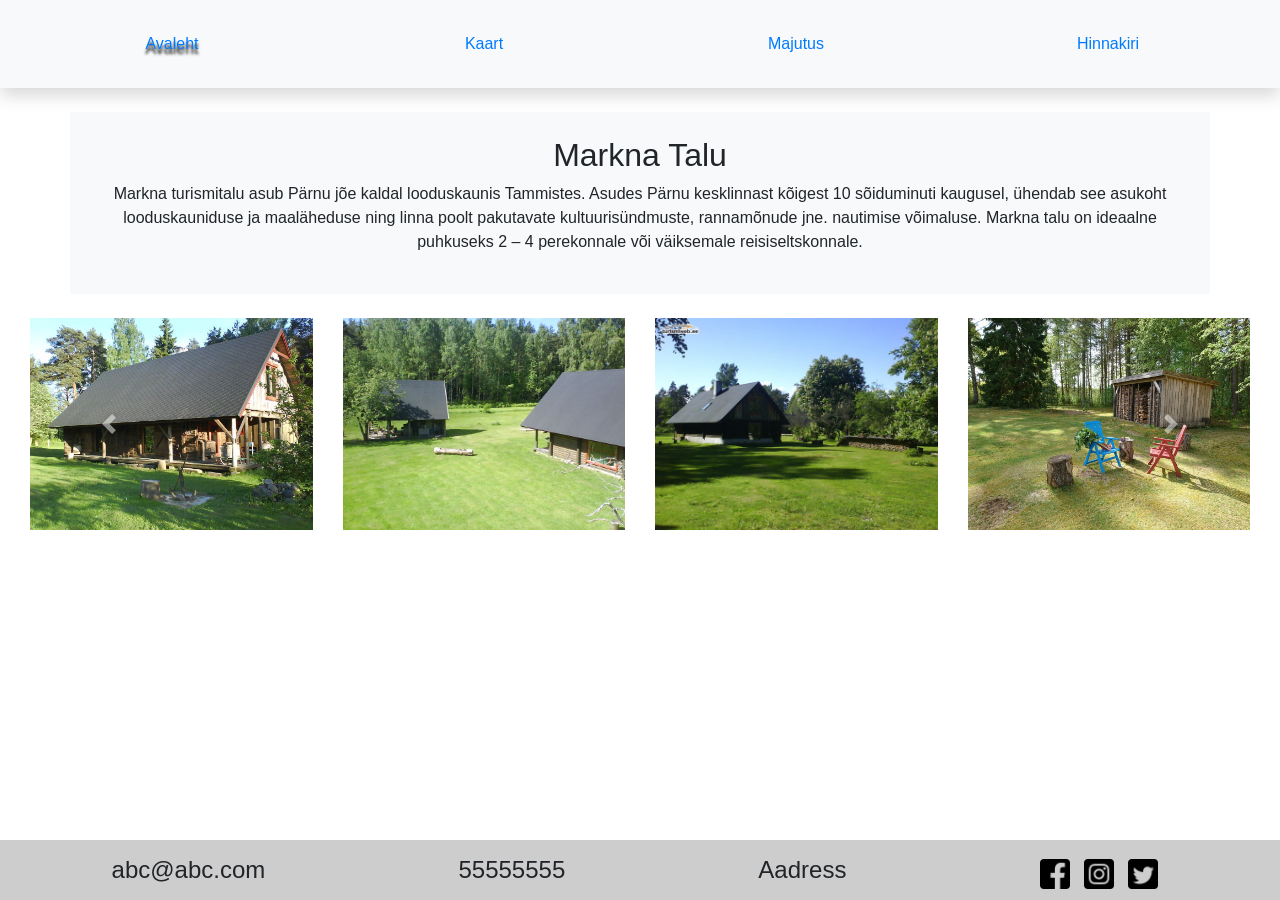
==== avaleht.html @ 1221257d "carousel fixed" ====
<!DOCTYPE html>
<html lang="en">
<head>
    <meta charset="UTF-8">
    <meta http-equiv="X-UA-Compatible" content="IE=edge">
    <meta name="viewport" content="width=device-width, initial-scale=1.0">
    <title>Avaleht</title>
    <!-- Bootstrap CSS -->
    <link rel="stylesheet" href="https://stackpath.bootstrapcdn.com/bootstrap/4.3.1/css/bootstrap.min.css" integrity="sha384-ggOyR0iXCbMQv3Xipma34MD+dH/1fQ784/j6cY/iJTQUOhcWr7x9JvoRxT2MZw1T" crossorigin="anonymous"> 
    <link rel="stylesheet" href="https://cdnjs.cloudflare.com/ajax/libs/font-awesome/4.7.0/css/font-awesome.min.css">
    <!-- Enda CSS -->
    <link rel="stylesheet" href="style.css">
</head>
<body>
    <nav class="navbar navbar-expand-lg navbar-light bg-light shadow">
        <li id="activelink" class="nav-item col-lg-3 my-3 text-center"><a class="nav-link" href="#">Avaleht</a></li>
        <li class="nav-item col-lg-3 my-3 text-center"><a class="nav-link" href="kaart.html">Kaart</a></li>
        <li class="nav-item col-lg-3 my-3 text-center"><a class="nav-link" href="majutus.html">Majutus</a></li>
        <li class="nav-item col-lg-3 my-3 text-center"><a class="nav-link" href="hinnakiri.html">Hinnakiri</a></li>
    </nav>
    <section>
        <div class="container p-4 my-4 bg-light text-black">
            <h2 class="h mb-6 text-center">Markna Talu</h2>
            <div class="col-md-12 mb-12 text-center">
                <p>Markna turismitalu asub Pärnu jõe kaldal looduskaunis Tammistes. Asudes Pärnu kesklinnast kõigest 10 sõiduminuti kaugusel, ühendab see asukoht looduskauniduse ja maaläheduse ning linna poolt pakutavate  kultuurisündmuste, rannamõnude jne. nautimise võimaluse.
                    Markna talu on ideaalne puhkuseks  2 – 4  perekonnale või väiksemale reisiseltskonnale.</p>
            </div>
        </div>
    </section>

    <div class="top-content">
        <div class="container-fluid">
            <div id="carousel-example" class="carousel slide" data-ride="carousel">
                <div class="carousel-inner row w-100 mx-auto" role="listbox">
                    <div class="carousel-item col-12 col-sm-6 col-md-4 col-lg-3 active">
                        <img src="images/markna1.jpg" class="img-fluid mx-auto d-block" alt="img1">
                    </div>
                    <div class="carousel-item col-12 col-sm-6 col-md-4 col-lg-3">
                        <img src="images/markna8.jpg" class="img-fluid mx-auto d-block" alt="img2">
                    </div>
                    <div class="carousel-item col-12 col-sm-6 col-md-4 col-lg-3">
                        <img src="images/markna3.jpg" class="img-fluid mx-auto d-block" alt="img3">
                    </div>
                    <div class="carousel-item col-12 col-sm-6 col-md-4 col-lg-3">
                        <img src="images/markna4.jpg" class="img-fluid mx-auto d-block" alt="img4">
                    </div>
                    <div class="carousel-item col-12 col-sm-6 col-md-4 col-lg-3">
                        <img src="images/markna5.jpg" class="img-fluid mx-auto d-block" alt="img5">
                    </div>
                    <div class="carousel-item col-12 col-sm-6 col-md-4 col-lg-3">
                        <img src="images/markna2.jpg" class="img-fluid mx-auto d-block" alt="img6">
                    </div>
                    <div class="carousel-item col-12 col-sm-6 col-md-4 col-lg-3">
                        <img src="images/markna6.jpg" class="img-fluid mx-auto d-block" alt="img7">
                    </div>
                    <div class="carousel-item col-12 col-sm-6 col-md-4 col-lg-3">
                        <img src="images/markna7.jpg" class="img-fluid mx-auto d-block" alt="img8">
                    </div>
                </div>
                <a class="carousel-control-prev" href="#carousel-example" role="button" data-slide="prev">
                    <span class="carousel-control-prev-icon" aria-hidden="true"></span>
                    <span class="sr-only">Previous</span>
                </a>
                <a class="carousel-control-next" href="#carousel-example" role="button" data-slide="next">
                    <span class="carousel-control-next-icon" aria-hidden="true"></span>
                    <span class="sr-only">Next</span>
                </a>
            </div>
        </div>
    </div>
    <footer class="footer text-lg-start fixed-bottom">
        <div class="container-fluid">
            <div class="d-flex flex-row justify-content-around">
                <!-- TODO! --->
                <div class="p-3 align-self-center text-center">
                    <h4>abc@abc.com</h4>
                </div>
                <div class="p-3 align-self-center text-center">
                    <h4>55555555</h4>
                </div>
                <div class="p-3 align-self-center text-center">
                    <h4>Aadress</h4>
                </div>
                <div class="p-3 align-self-center">
                    
                    <a class="social-logo" href="fb.com">
                        <img src="images/facebook.png" alt="facebook">
                    </a>
                    <a class="social-logo" href="instagram.com">
                        <img src="images/instagram.png" alt="instagram">
                    </a>
                    <a class="social-logo" href="twitter.com">
                        <img src="images/twitter.png" alt="twitter">
                    </a>
                </div>
            </div>
        </div>
    </footer>  
    <script src="https://ajax.googleapis.com/ajax/libs/jquery/3.6.0/jquery.min.js"></script>
    <script src="https://cdnjs.cloudflare.com/ajax/libs/popper.js/1.14.6/umd/popper.min.js" integrity="sha384-wHAiFfRlMFy6i5SRaxvfOCifBUQy1xHdJ/yoi7FRNXMRBu5WHdZYu1hA6ZOblgut" crossorigin="anonymous"></script>
	<script src="https://stackpath.bootstrapcdn.com/bootstrap/4.2.1/js/bootstrap.min.js" integrity="sha384-B0UglyR+jN6CkvvICOB2joaf5I4l3gm9GU6Hc1og6Ls7i6U/mkkaduKaBhlAXv9k" crossorigin="anonymous"></script>
    <script>
        jQuery(document).ready(function() {
        $('#carousel-example').on('slide.bs.carousel', function (e) {
            /*
                CC 2.0 License Iatek LLC 2018 - Attribution required
            */
            var $e = $(e.relatedTarget);
            var idx = $e.index();
            var itemsPerSlide = 5;
            var totalItems = $('.carousel-item').length;
        
            if (idx >= totalItems-(itemsPerSlide-1)) {
                var it = itemsPerSlide - (totalItems - idx);
                for (var i=0; i<it; i++) {
                    // append slides to end
                    if (e.direction=="left") {
                        $('.carousel-item').eq(i).appendTo('.carousel-inner');
                    }
                    else {
                        $('.carousel-item').eq(0).appendTo('.carousel-inner');
                    }
                }
            }
        });
        });
    </script>

</body>
</html>
---- style.css ----
html {
    height: 100%;
}

li {
    display: inline;
}

.footer {
    background-color: #CDCDCD;
    height: 60px;
    position: fixed;
    bottom: 0;
    width: 100%;
}
.social-logo img{
    width: 30px;
    height: auto;
    margin-right: 10px;
}

table {
    border-collapse: separate;
    border-spacing: 3em;
    width: 50%;
}

td, th {
    margin-left: 100px;
    width: 25em;
    text-align: center;
}

#maps {
    position: relative;
    /*top: 0px;
    bottom:60px;*/
    width:100%;
    height:500px;
    border:0;
}

#activelink {
    text-shadow: 0px 5px 3px black;
}

@media (min-width: 768px) and (max-width: 991px) {
    /* Show 4th slide on md if col-md-4*/
    .carousel-inner .active.col-md-4.carousel-item + .carousel-item + .carousel-item + .carousel-item {
        position: absolute;
        top: 0;
        right: -33.3333%;  /*change this with javascript in the future*/
        z-index: -1;
        display: block;
        visibility: visible;
    }
}
@media (min-width: 576px) and (max-width: 768px) {
    /* Show 3rd slide on sm if col-sm-6*/
    .carousel-inner .active.col-sm-6.carousel-item + .carousel-item + .carousel-item {
        position: absolute;
        top: 0;
        right: -50%;  /*change this with javascript in the future*/
        z-index: -1;
        display: block;
        visibility: visible;
    }
}
@media (min-width: 576px) {
    .carousel-item {
        margin-right: 0;
    }
    /* show 2 items */
    .carousel-inner .active + .carousel-item {
        display: block;
    }
    .carousel-inner .carousel-item.active:not(.carousel-item-right):not(.carousel-item-left),
    .carousel-inner .carousel-item.active:not(.carousel-item-right):not(.carousel-item-left) + .carousel-item {
        transition: none;
    }
    .carousel-inner .carousel-item-next {
        position: relative;
        transform: translate3d(0, 0, 0);
    }
    /* left or forward direction */
    .active.carousel-item-left + .carousel-item-next.carousel-item-left,
    .carousel-item-next.carousel-item-left + .carousel-item,
    .carousel-item-next.carousel-item-left + .carousel-item + .carousel-item {
        position: relative;
        transform: translate3d(-100%, 0, 0);
        visibility: visible;
    }
    /* farthest right hidden item must be also positioned for animations */
    .carousel-inner .carousel-item-prev.carousel-item-right {
        position: absolute;
        top: 0;
        left: 0;
        z-index: -1;
        display: block;
        visibility: visible;
    }
    /* right or prev direction */
    .active.carousel-item-right + .carousel-item-prev.carousel-item-right,
    .carousel-item-prev.carousel-item-right + .carousel-item,
    .carousel-item-prev.carousel-item-right + .carousel-item + .carousel-item {
        position: relative;
        transform: translate3d(100%, 0, 0);
        visibility: visible;
        display: block;
        visibility: visible;
    }
}
/* MD */
@media (min-width: 768px) {
    /* show 3rd of 3 item slide */
    .carousel-inner .active + .carousel-item + .carousel-item {
        display: block;
    }
    .carousel-inner .carousel-item.active:not(.carousel-item-right):not(.carousel-item-left) + .carousel-item + .carousel-item {
        transition: none;
    }
    .carousel-inner .carousel-item-next {
        position: relative;
        transform: translate3d(0, 0, 0);
    }
    /* left or forward direction */
    .carousel-item-next.carousel-item-left + .carousel-item + .carousel-item + .carousel-item {
        position: relative;
        transform: translate3d(-100%, 0, 0);
        visibility: visible;
    }
    /* right or prev direction */
    .carousel-item-prev.carousel-item-right + .carousel-item + .carousel-item + .carousel-item {
        position: relative;
        transform: translate3d(100%, 0, 0);
        visibility: visible;
        display: block;
        visibility: visible;
    }
}
/* LG */
@media (min-width: 991px) {
    /* show 4th item */
    .carousel-inner .active + .carousel-item + .carousel-item + .carousel-item {
        display: block;
    }
    .carousel-inner .carousel-item.active:not(.carousel-item-right):not(.carousel-item-left) + .carousel-item + .carousel-item + .carousel-item {
        transition: none;
    }
    /* Show 5th slide on lg if col-lg-3 */
    .carousel-inner .active.col-lg-3.carousel-item + .carousel-item + .carousel-item + .carousel-item + .carousel-item {
        position: absolute;
        top: 0;
        right: -25%;  /*change this with javascript in the future*/
        z-index: -1;
        display: block;
        visibility: visible;
    }
    /* left or forward direction */
    .carousel-item-next.carousel-item-left + .carousel-item + .carousel-item + .carousel-item + .carousel-item {
        position: relative;
        transform: translate3d(-100%, 0, 0);
        visibility: visible;
    }
    /* right or prev direction //t - previous slide direction last item animation fix */
    .carousel-item-prev.carousel-item-right + .carousel-item + .carousel-item + .carousel-item + .carousel-item {
        position: relative;
        transform: translate3d(100%, 0, 0);
        visibility: visible;
        display: block;
        visibility: visible;
    }
}
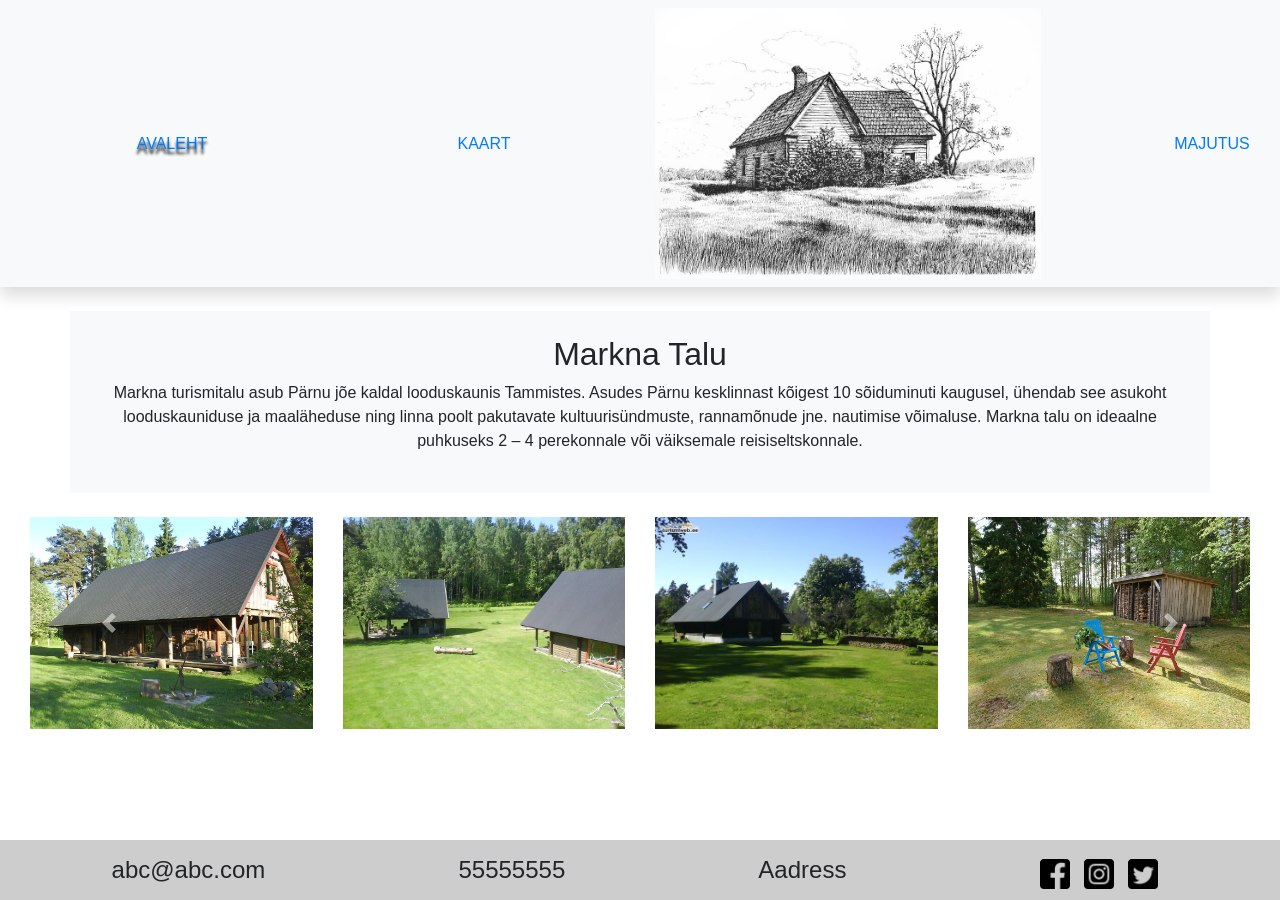
==== commit 7e533780: "header fix" ====
--- a/avaleht.html
+++ b/avaleht.html
@@ -13,10 +13,13 @@
 </head>
 <body>
     <nav class="navbar navbar-expand-lg navbar-light bg-light shadow">
-        <li id="activelink" class="nav-item col-lg-3 my-3 text-center"><a class="nav-link" href="#">Avaleht</a></li>
-        <li class="nav-item col-lg-3 my-3 text-center"><a class="nav-link" href="kaart.html">Kaart</a></li>
-        <li class="nav-item col-lg-3 my-3 text-center"><a class="nav-link" href="majutus.html">Majutus</a></li>
-        <li class="nav-item col-lg-3 my-3 text-center"><a class="nav-link" href="hinnakiri.html">Hinnakiri</a></li>
+        <li id="activelink" class="nav-item col-lg-3 my-3 text-center"><a class="nav-link" href="#">AVALEHT</a></li>
+        <li class="nav-item col-lg-3 my-3 text-center"><a class="nav-link" href="kaart.html">KAART</a></li>
+        <li class="nav-item col-lg-4 text-center">
+            <img class="nav-pic" src="images/talumaja.jpg" alt="talumaja">
+        </li>
+        <li class="nav-item col-lg-3 my-3 text-center"><a class="nav-link" href="majutus.html">MAJUTUS</a></li>
+        <li class="nav-item col-lg-3 my-3 text-center"><a class="nav-link" href="hinnakiri.html">HINNAKIRI</a></li>
     </nav>
     <section>
         <div class="container p-4 my-4 bg-light text-black">
--- a/style.css
+++ b/style.css
@@ -5,6 +5,7 @@
 li {
     display: inline;
 }
+
 
 .footer {
     background-color: #CDCDCD;
@@ -42,6 +43,10 @@
 
 #activelink {
     text-shadow: 0px 5px 3px black;
+}
+.nav-pic {
+    width: 100%;
+    height: auto;
 }
 
 @media (min-width: 768px) and (max-width: 991px) {
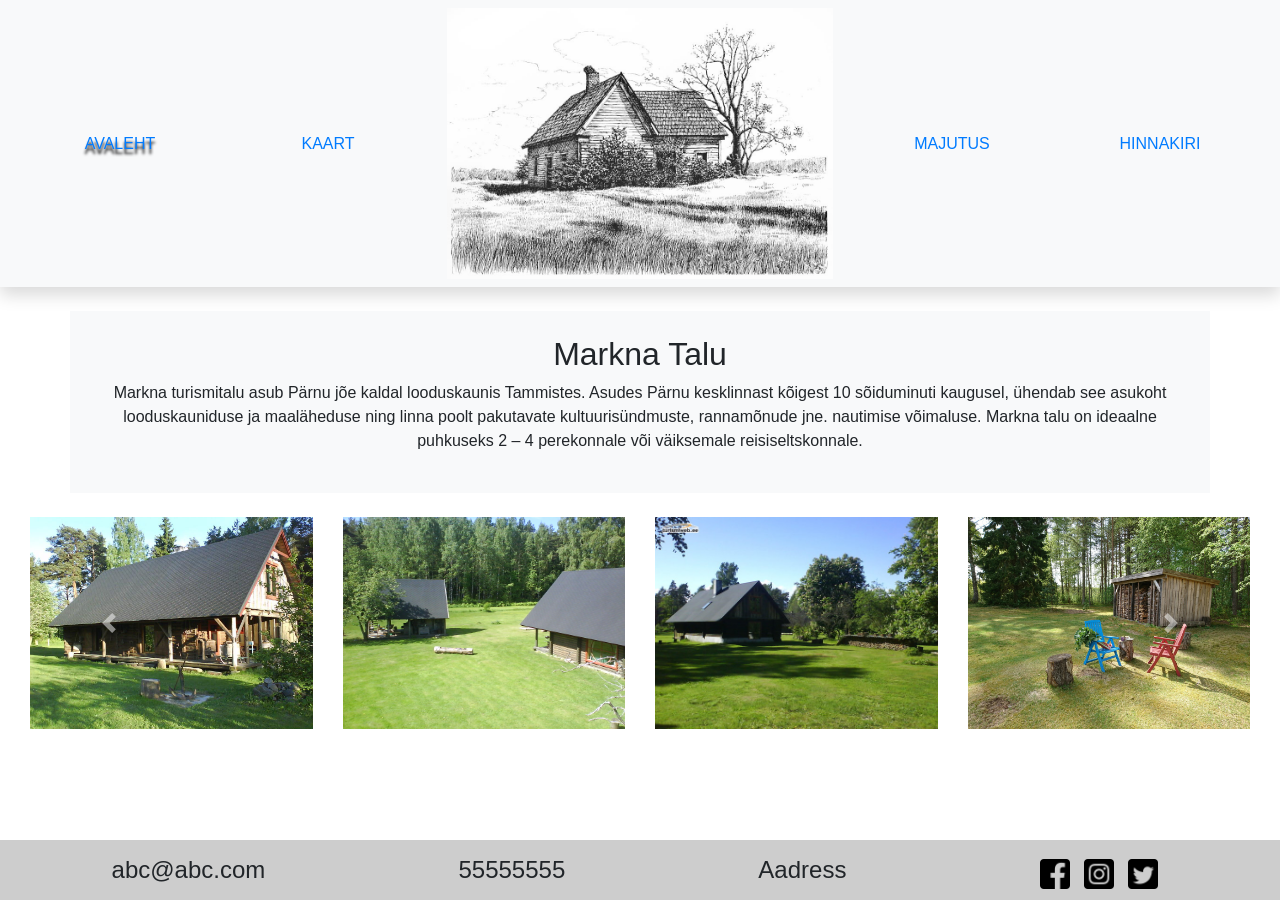
==== commit 95b52f48: "navbar" ====
--- a/avaleht.html
+++ b/avaleht.html
@@ -13,13 +13,13 @@
 </head>
 <body>
     <nav class="navbar navbar-expand-lg navbar-light bg-light shadow">
-        <li id="activelink" class="nav-item col-lg-3 my-3 text-center"><a class="nav-link" href="#">AVALEHT</a></li>
-        <li class="nav-item col-lg-3 my-3 text-center"><a class="nav-link" href="kaart.html">KAART</a></li>
+        <li id="activelink" class="nav-item col-lg-2 text-center"><a class="nav-link" href="#">AVALEHT</a></li>
+        <li class="nav-item col-lg-2 text-center"><a class="nav-link" href="kaart.html">KAART</a></li>
         <li class="nav-item col-lg-4 text-center">
             <img class="nav-pic" src="images/talumaja.jpg" alt="talumaja">
         </li>
-        <li class="nav-item col-lg-3 my-3 text-center"><a class="nav-link" href="majutus.html">MAJUTUS</a></li>
-        <li class="nav-item col-lg-3 my-3 text-center"><a class="nav-link" href="hinnakiri.html">HINNAKIRI</a></li>
+        <li class="nav-item col-lg-2 text-center"><a class="nav-link" href="majutus.html">MAJUTUS</a></li>
+        <li class="nav-item col-lg-2 text-center"><a class="nav-link" href="hinnakiri.html">HINNAKIRI</a></li>
     </nav>
     <section>
         <div class="container p-4 my-4 bg-light text-black">
@@ -105,9 +105,7 @@
     <script>
         jQuery(document).ready(function() {
         $('#carousel-example').on('slide.bs.carousel', function (e) {
-            /*
-                CC 2.0 License Iatek LLC 2018 - Attribution required
-            */
+            
             var $e = $(e.relatedTarget);
             var idx = $e.index();
             var itemsPerSlide = 5;
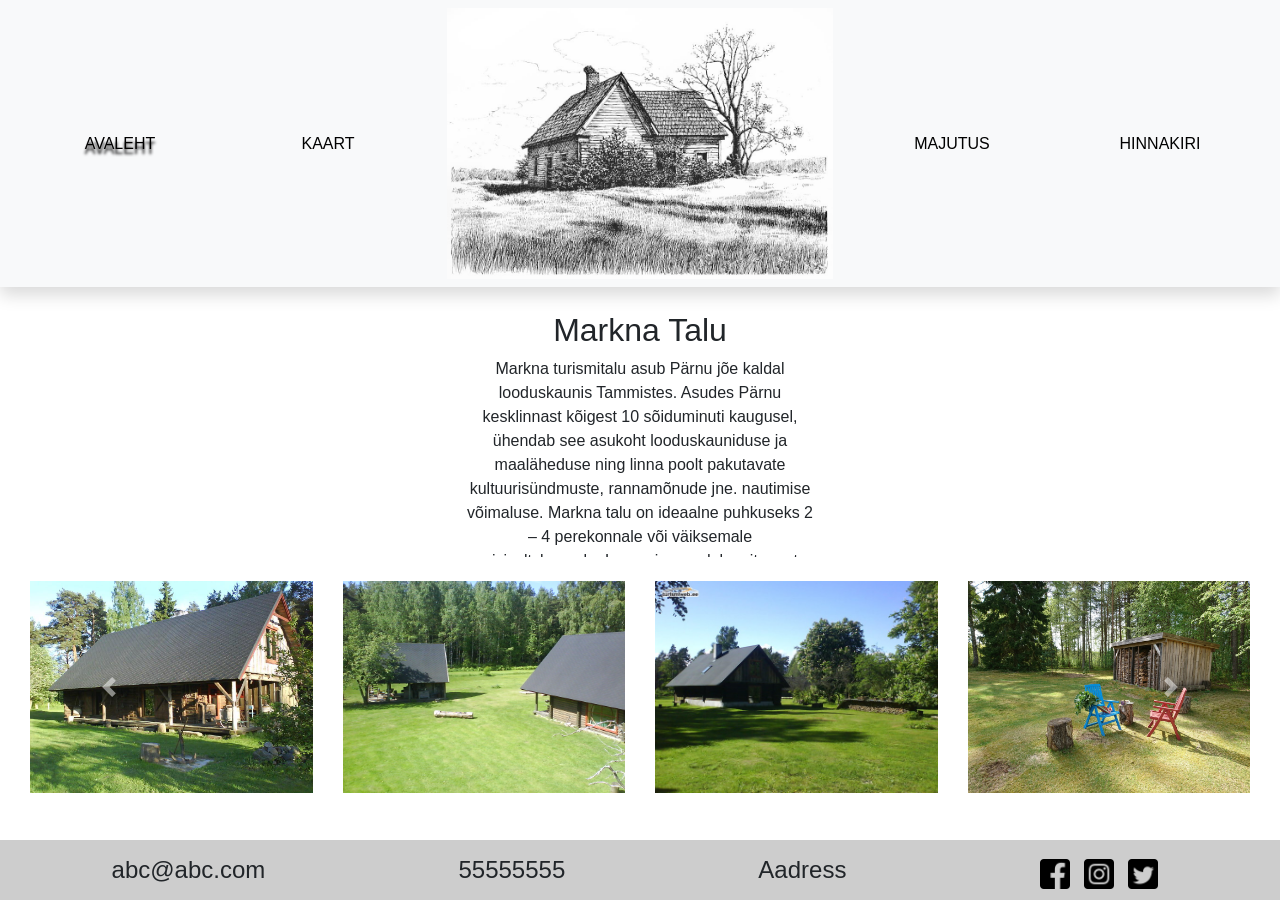
==== commit 32c844ac: "scroll to front-page" ====
--- a/avaleht.html
+++ b/avaleht.html
@@ -22,11 +22,13 @@
         <li class="nav-item col-lg-2 text-center"><a class="nav-link" href="hinnakiri.html">HINNAKIRI</a></li>
     </nav>
     <section>
-        <div class="container p-4 my-4 bg-light text-black">
+        <div class="container my-4 text-black">
             <h2 class="h mb-6 text-center">Markna Talu</h2>
-            <div class="col-md-12 mb-12 text-center">
-                <p>Markna turismitalu asub Pärnu jõe kaldal looduskaunis Tammistes. Asudes Pärnu kesklinnast kõigest 10 sõiduminuti kaugusel, ühendab see asukoht looduskauniduse ja maaläheduse ning linna poolt pakutavate  kultuurisündmuste, rannamõnude jne. nautimise võimaluse.
-                    Markna talu on ideaalne puhkuseks  2 – 4  perekonnale või väiksemale reisiseltskonnale.</p>
+            <div class="row justify-content-center">
+                <div class="scroll col-md-4 mb-12 text-center">
+                    <p>Markna turismitalu asub Pärnu jõe kaldal looduskaunis Tammistes. Asudes Pärnu kesklinnast kõigest 10 sõiduminuti kaugusel, ühendab see asukoht looduskauniduse ja maaläheduse ning linna poolt pakutavate  kultuurisündmuste, rannamõnude jne. nautimise võimaluse.
+                        Markna talu on ideaalne puhkuseks  2 – 4  perekonnale või väiksemale reisiseltskonnale. Lorem ipsum dolor sit amet, consectetur adipiscing elit. Praesent neque sem, luctus at ipsum nec, condimentum accumsan dui. Etiam ac mattis felis. Morbi pulvinar bibendum odio, a efficitur tellus sagittis vitae. Praesent venenatis mi quis magna consectetur, non feugiat lacus cursus. Donec ut dolor ut lectus dictum porta sit amet at nulla. Pellentesque habitant morbi tristique senectus et netus et malesuada fames ac turpis egestas. Nam laoreet, nibh nec eleifend dignissim, mauris augue accumsan ex, quis dignissim mauris diam eget felis. Aliquam tincidunt diam sed dignissim pharetra. </p>
+                </div>
             </div>
         </div>
     </section>
--- a/style.css
+++ b/style.css
@@ -5,7 +5,10 @@
 li {
     display: inline;
 }
-
+.nav-item a {
+    color: black;
+    
+}
 
 .footer {
     background-color: #CDCDCD;
@@ -47,6 +50,10 @@
 .nav-pic {
     width: 100%;
     height: auto;
+}
+.scroll {
+    height: 200px;
+    overflow: scroll;
 }
 
 @media (min-width: 768px) and (max-width: 991px) {
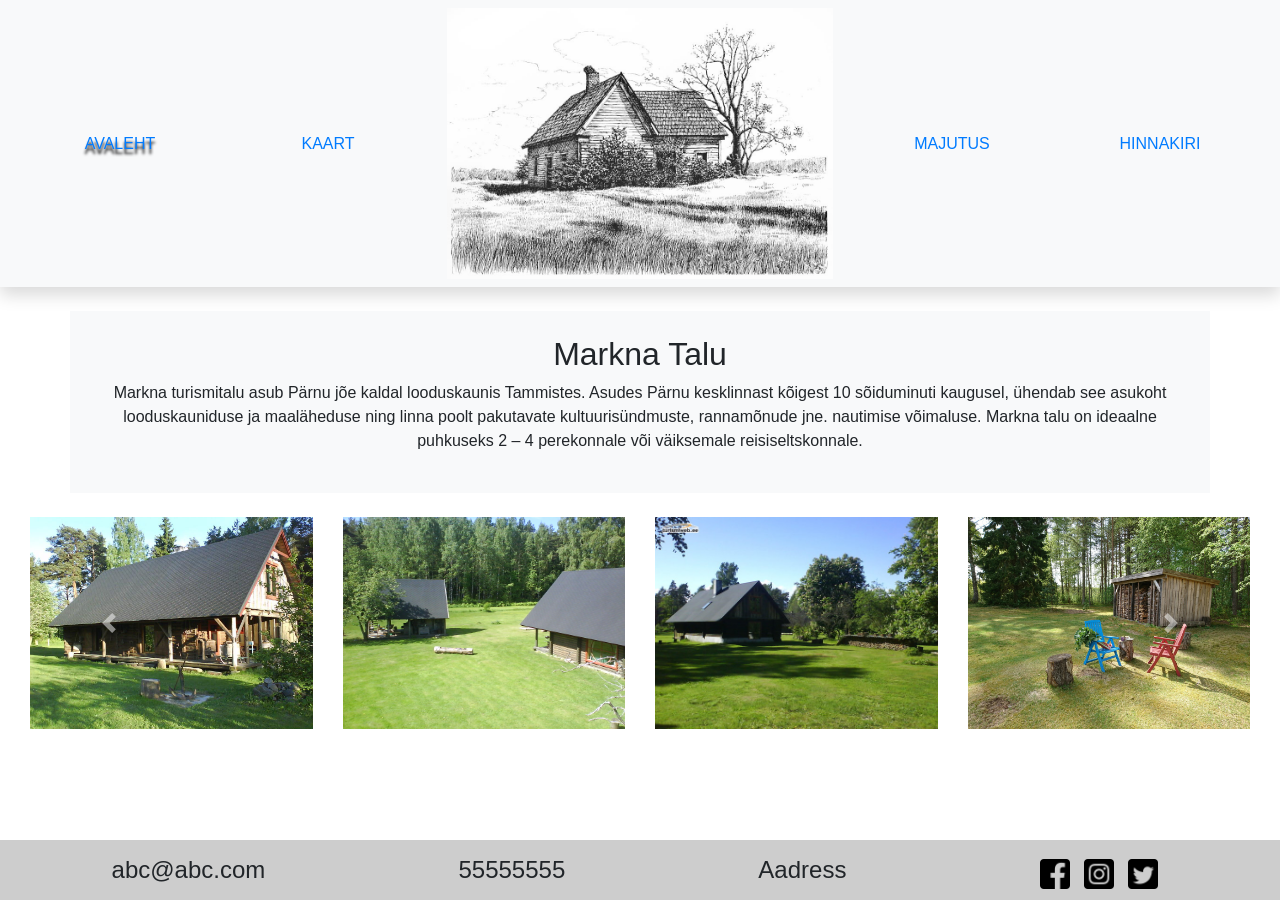
==== commit 6196f99b: "vertikaalne karusell on hullem kui pohmell" ====
--- a/avaleht.html
+++ b/avaleht.html
@@ -21,20 +21,19 @@
         <li class="nav-item col-lg-2 text-center"><a class="nav-link" href="majutus.html">MAJUTUS</a></li>
         <li class="nav-item col-lg-2 text-center"><a class="nav-link" href="hinnakiri.html">HINNAKIRI</a></li>
     </nav>
+    
     <section>
-        <div class="container my-4 text-black">
+        <div class="container p-4 my-4 bg-light text-black">
             <h2 class="h mb-6 text-center">Markna Talu</h2>
-            <div class="row justify-content-center">
-                <div class="scroll col-md-4 mb-12 text-center">
-                    <p>Markna turismitalu asub Pärnu jõe kaldal looduskaunis Tammistes. Asudes Pärnu kesklinnast kõigest 10 sõiduminuti kaugusel, ühendab see asukoht looduskauniduse ja maaläheduse ning linna poolt pakutavate  kultuurisündmuste, rannamõnude jne. nautimise võimaluse.
-                        Markna talu on ideaalne puhkuseks  2 – 4  perekonnale või väiksemale reisiseltskonnale. Lorem ipsum dolor sit amet, consectetur adipiscing elit. Praesent neque sem, luctus at ipsum nec, condimentum accumsan dui. Etiam ac mattis felis. Morbi pulvinar bibendum odio, a efficitur tellus sagittis vitae. Praesent venenatis mi quis magna consectetur, non feugiat lacus cursus. Donec ut dolor ut lectus dictum porta sit amet at nulla. Pellentesque habitant morbi tristique senectus et netus et malesuada fames ac turpis egestas. Nam laoreet, nibh nec eleifend dignissim, mauris augue accumsan ex, quis dignissim mauris diam eget felis. Aliquam tincidunt diam sed dignissim pharetra. </p>
-                </div>
+            <div class="col-md-12 mb-12 text-center">
+                <p>Markna turismitalu asub Pärnu jõe kaldal looduskaunis Tammistes. Asudes Pärnu kesklinnast kõigest 10 sõiduminuti kaugusel, ühendab see asukoht looduskauniduse ja maaläheduse ning linna poolt pakutavate  kultuurisündmuste, rannamõnude jne. nautimise võimaluse.
+                    Markna talu on ideaalne puhkuseks  2 – 4  perekonnale või väiksemale reisiseltskonnale.</p>
             </div>
         </div>
     </section>
 
     <div class="top-content">
-        <div class="container-fluid">
+        <div class="container-fluid" id="slide-container">
             <div id="carousel-example" class="carousel slide" data-ride="carousel">
                 <div class="carousel-inner row w-100 mx-auto" role="listbox">
                     <div class="carousel-item col-12 col-sm-6 col-md-4 col-lg-3 active">
--- a/style.css
+++ b/style.css
@@ -5,10 +5,7 @@
 li {
     display: inline;
 }
-.nav-item a {
-    color: black;
-    
-}
+
 
 .footer {
     background-color: #CDCDCD;
@@ -51,10 +48,37 @@
     width: 100%;
     height: auto;
 }
-.scroll {
-    height: 200px;
-    overflow: scroll;
-}
+
+#slide-container {
+    padding-bottom: 100px;
+}
+
+.majutus-text p {
+    color: red;
+    line-height: 280%;
+    font-size: large;
+    padding: 10px;
+}
+
+#left-border p{
+    border-left-style: solid;
+    border-left-color: black;
+}
+
+#majutus-info-container {
+    margin-bottom: 8%;
+}
+
+@media (max-width: 765px) {
+    #left-border p{
+        border-left-style: none;
+    }
+
+    #pauli-ait {
+        justify-content: start;
+    }
+}
+
 
 @media (min-width: 768px) and (max-width: 991px) {
     /* Show 4th slide on md if col-md-4*/
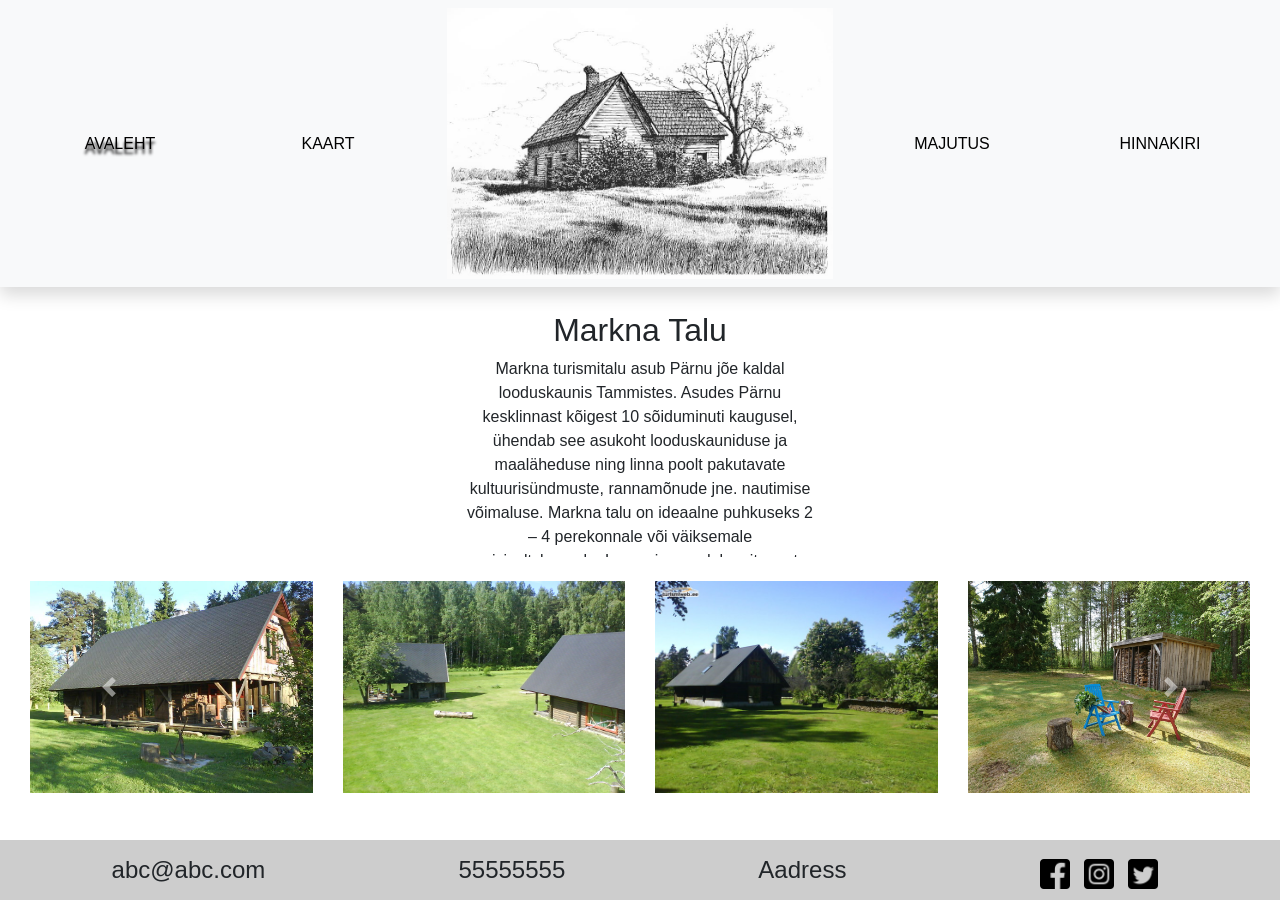
==== commit 5d663fc3: "Merge branch 'master' of https://github.com/robikene/WebDevEndProject" ====
--- a/avaleht.html
+++ b/avaleht.html
@@ -23,11 +23,13 @@
     </nav>
     
     <section>
-        <div class="container p-4 my-4 bg-light text-black">
+        <div class="container my-4 text-black">
             <h2 class="h mb-6 text-center">Markna Talu</h2>
-            <div class="col-md-12 mb-12 text-center">
-                <p>Markna turismitalu asub Pärnu jõe kaldal looduskaunis Tammistes. Asudes Pärnu kesklinnast kõigest 10 sõiduminuti kaugusel, ühendab see asukoht looduskauniduse ja maaläheduse ning linna poolt pakutavate  kultuurisündmuste, rannamõnude jne. nautimise võimaluse.
-                    Markna talu on ideaalne puhkuseks  2 – 4  perekonnale või väiksemale reisiseltskonnale.</p>
+            <div class="row justify-content-center">
+                <div class="scroll col-md-4 mb-12 text-center">
+                    <p>Markna turismitalu asub Pärnu jõe kaldal looduskaunis Tammistes. Asudes Pärnu kesklinnast kõigest 10 sõiduminuti kaugusel, ühendab see asukoht looduskauniduse ja maaläheduse ning linna poolt pakutavate  kultuurisündmuste, rannamõnude jne. nautimise võimaluse.
+                        Markna talu on ideaalne puhkuseks  2 – 4  perekonnale või väiksemale reisiseltskonnale. Lorem ipsum dolor sit amet, consectetur adipiscing elit. Praesent neque sem, luctus at ipsum nec, condimentum accumsan dui. Etiam ac mattis felis. Morbi pulvinar bibendum odio, a efficitur tellus sagittis vitae. Praesent venenatis mi quis magna consectetur, non feugiat lacus cursus. Donec ut dolor ut lectus dictum porta sit amet at nulla. Pellentesque habitant morbi tristique senectus et netus et malesuada fames ac turpis egestas. Nam laoreet, nibh nec eleifend dignissim, mauris augue accumsan ex, quis dignissim mauris diam eget felis. Aliquam tincidunt diam sed dignissim pharetra. </p>
+                </div>
             </div>
         </div>
     </section>
--- a/style.css
+++ b/style.css
@@ -5,7 +5,10 @@
 li {
     display: inline;
 }
-
+.nav-item a {
+    color: black;
+    
+}
 
 .footer {
     background-color: #CDCDCD;
@@ -48,6 +51,10 @@
     width: 100%;
     height: auto;
 }
+.scroll {
+    height: 200px;
+    overflow: scroll;
+}
 
 #slide-container {
     padding-bottom: 100px;
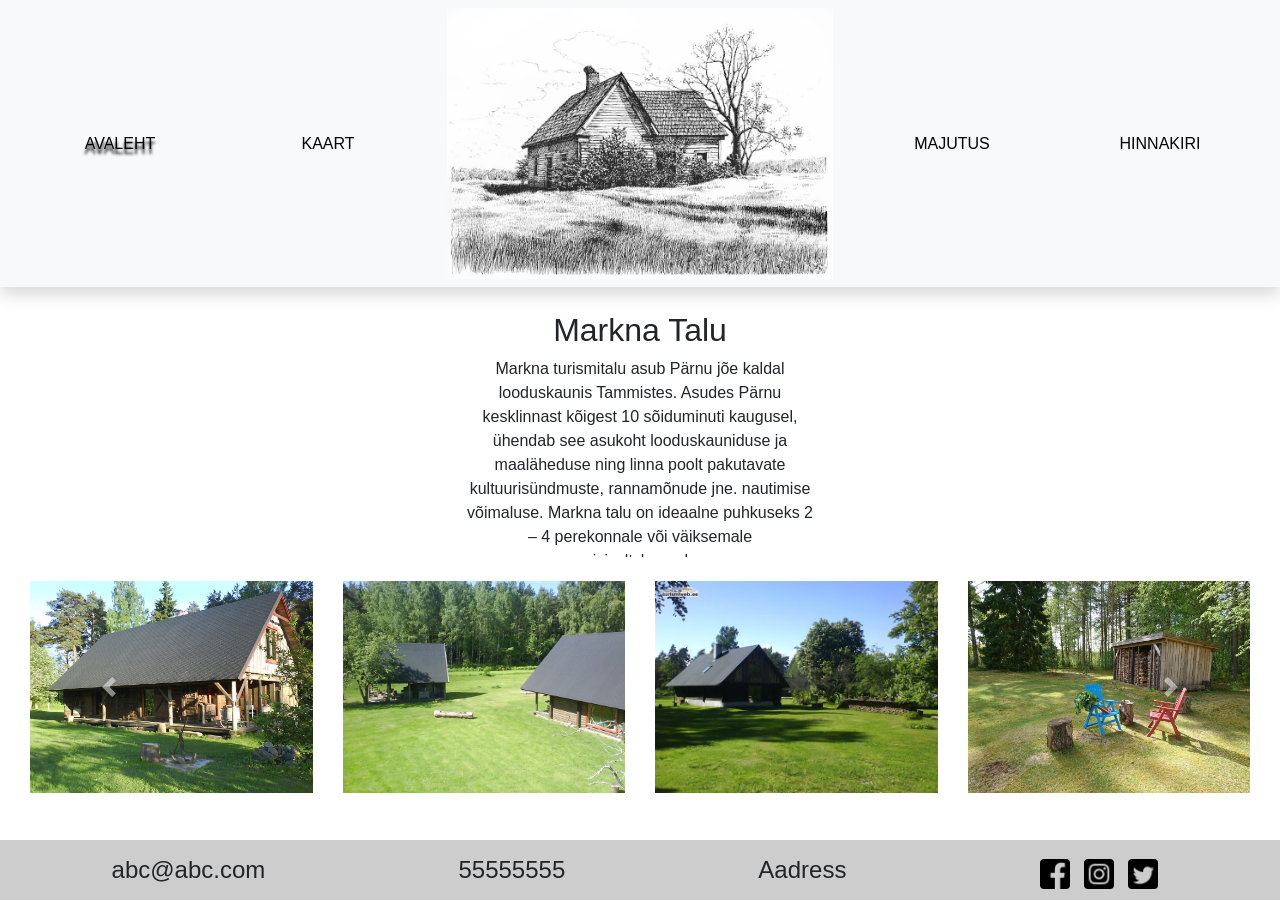
==== commit ab017809: "vertical slider tweaks" ====
--- a/avaleht.html
+++ b/avaleht.html
@@ -21,21 +21,20 @@
         <li class="nav-item col-lg-2 text-center"><a class="nav-link" href="majutus.html">MAJUTUS</a></li>
         <li class="nav-item col-lg-2 text-center"><a class="nav-link" href="hinnakiri.html">HINNAKIRI</a></li>
     </nav>
-    
     <section>
         <div class="container my-4 text-black">
             <h2 class="h mb-6 text-center">Markna Talu</h2>
             <div class="row justify-content-center">
                 <div class="scroll col-md-4 mb-12 text-center">
                     <p>Markna turismitalu asub Pärnu jõe kaldal looduskaunis Tammistes. Asudes Pärnu kesklinnast kõigest 10 sõiduminuti kaugusel, ühendab see asukoht looduskauniduse ja maaläheduse ning linna poolt pakutavate  kultuurisündmuste, rannamõnude jne. nautimise võimaluse.
-                        Markna talu on ideaalne puhkuseks  2 – 4  perekonnale või väiksemale reisiseltskonnale. Lorem ipsum dolor sit amet, consectetur adipiscing elit. Praesent neque sem, luctus at ipsum nec, condimentum accumsan dui. Etiam ac mattis felis. Morbi pulvinar bibendum odio, a efficitur tellus sagittis vitae. Praesent venenatis mi quis magna consectetur, non feugiat lacus cursus. Donec ut dolor ut lectus dictum porta sit amet at nulla. Pellentesque habitant morbi tristique senectus et netus et malesuada fames ac turpis egestas. Nam laoreet, nibh nec eleifend dignissim, mauris augue accumsan ex, quis dignissim mauris diam eget felis. Aliquam tincidunt diam sed dignissim pharetra. </p>
+                        Markna talu on ideaalne puhkuseks  2 – 4  perekonnale või väiksemale reisiseltskonnale. </p>
                 </div>
             </div>
         </div>
     </section>
 
     <div class="top-content">
-        <div class="container-fluid" id="slide-container">
+        <div class="container-fluid">
             <div id="carousel-example" class="carousel slide" data-ride="carousel">
                 <div class="carousel-inner row w-100 mx-auto" role="listbox">
                     <div class="carousel-item col-12 col-sm-6 col-md-4 col-lg-3 active">
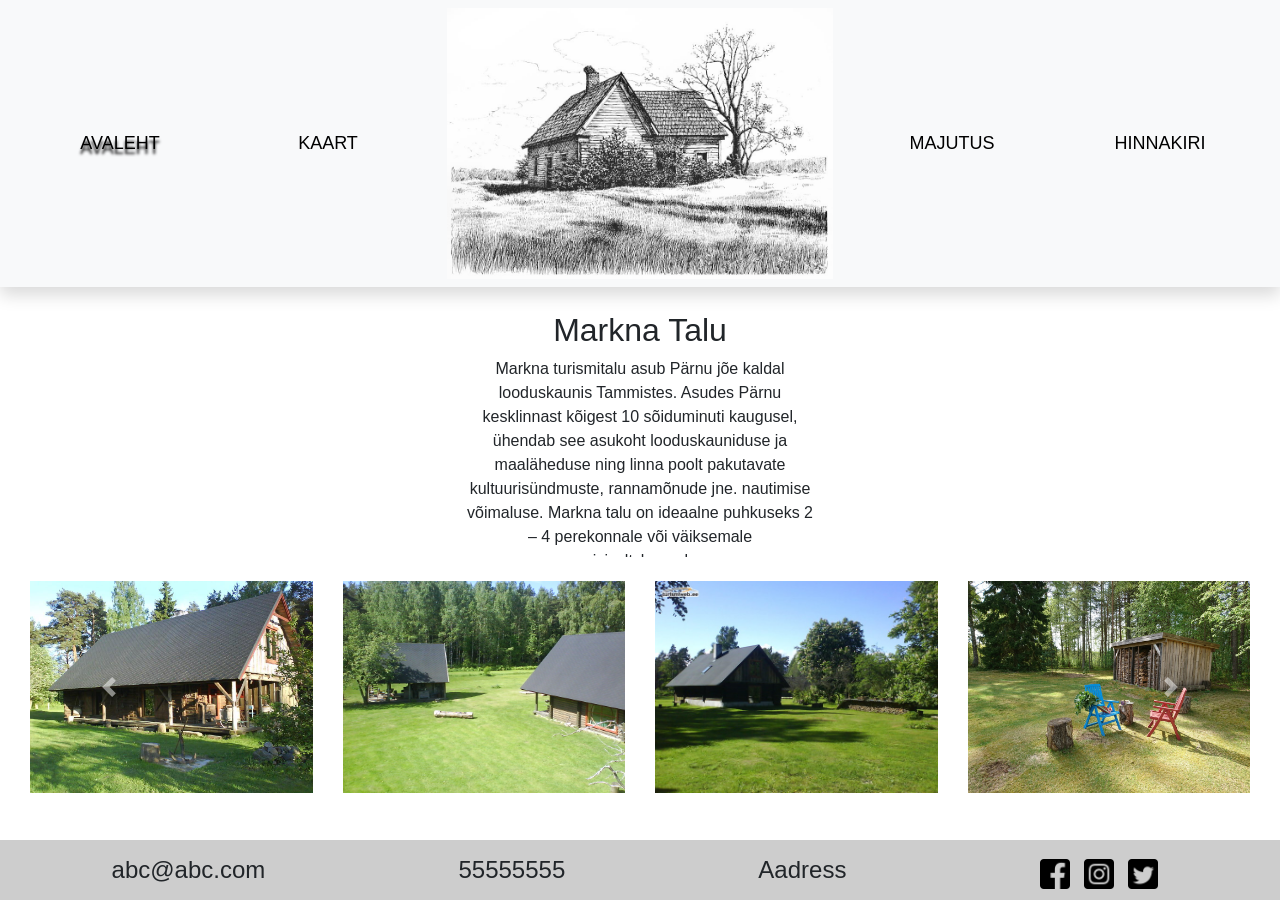
==== commit 8c7fd4bd: "nav text + social href" ====
--- a/avaleht.html
+++ b/avaleht.html
@@ -88,13 +88,13 @@
                 </div>
                 <div class="p-3 align-self-center">
                     
-                    <a class="social-logo" href="fb.com">
+                    <a class="social-logo" href="#">
                         <img src="images/facebook.png" alt="facebook">
                     </a>
-                    <a class="social-logo" href="instagram.com">
+                    <a class="social-logo" href="#">
                         <img src="images/instagram.png" alt="instagram">
                     </a>
-                    <a class="social-logo" href="twitter.com">
+                    <a class="social-logo" href="#">
                         <img src="images/twitter.png" alt="twitter">
                     </a>
                 </div>
--- a/style.css
+++ b/style.css
@@ -7,7 +7,8 @@
 }
 .nav-item a {
     color: black;
-    
+    font-size: large;
+    font-weight: 500;
 }
 
 .footer {
@@ -37,8 +38,6 @@
 
 #maps {
     position: relative;
-    /*top: 0px;
-    bottom:60px;*/
     width:100%;
     height:500px;
     border:0;
@@ -61,7 +60,6 @@
 }
 
 .majutus-text p {
-    color: red;
     line-height: 280%;
     font-size: large;
     padding: 10px;
